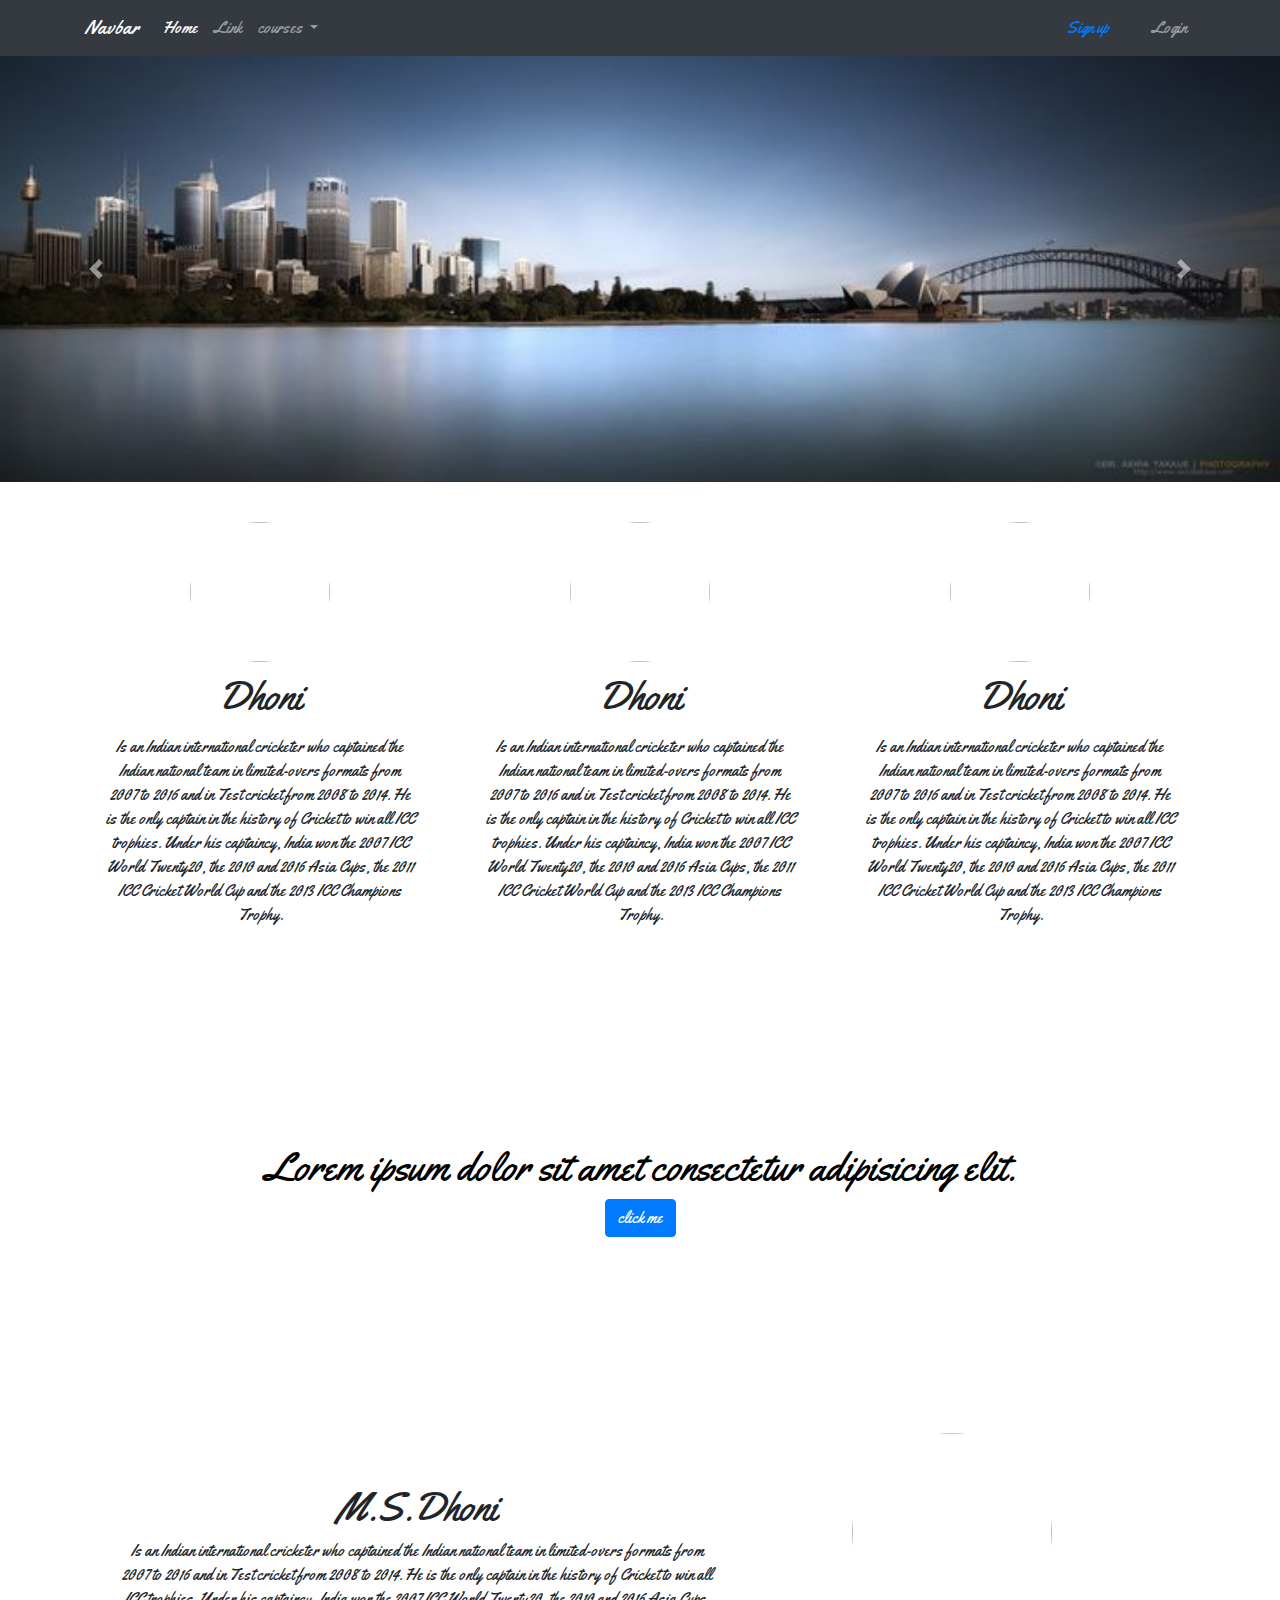
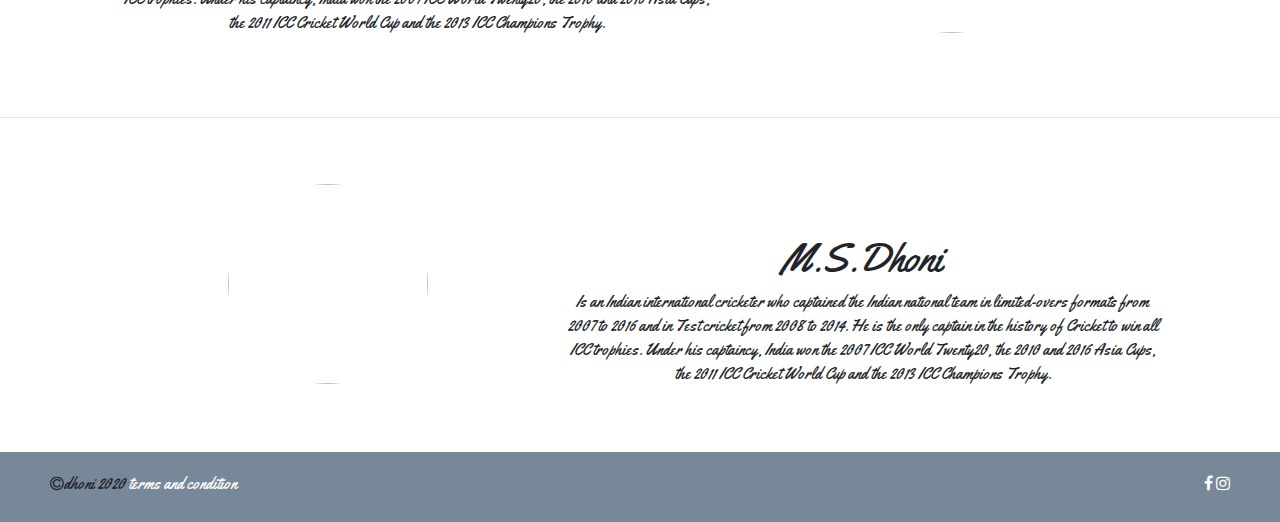
==== index.html @ 91dee770 "first commit" ====
<!doctype html>
<html lang="en">
  <head>
    <title>Title</title>
    <!-- Required meta tags -->
    <meta charset="utf-8">
    <meta name="viewport" content="width=device-width, initial-scale=1, shrink-to-fit=no">

    <!-- Bootstrap CSS -->
    <link rel="stylesheet" href="https://stackpath.bootstrapcdn.com/bootstrap/4.3.1/css/bootstrap.min.css" integrity="sha384-ggOyR0iXCbMQv3Xipma34MD+dH/1fQ784/j6cY/iJTQUOhcWr7x9JvoRxT2MZw1T" crossorigin="anonymous">
    <link rel="stylesheet" href="css/project.css">
    <script src='https://kit.fontawesome.com/a076d05399.js'></script>
    <link href="https://fonts.googleapis.com/css2?family=Yellowtail&display=swap" rel="stylesheet">
    <script src="https://ajax.googleapis.com/ajax/libs/jquery/1.11.0/jquery.min.js"></script>
    <script src="/7 Landing page/css/parallax.js"></script>
    <link rel="stylesheet" href="https://cdnjs.cloudflare.com/ajax/libs/font-awesome/4.7.0/css/font-awesome.min.css">
    <link
    rel="stylesheet"
    href="https://cdnjs.cloudflare.com/ajax/libs/animate.css/4.0.0/animate.min.css"
  />
    
</head>
  <body>
    <nav class="navbar navbar-expand-lg navbar-dark bg-dark fixed-top">
      <div class="container cls8">
        
            <a class="navbar-brand" href="#">Navbar</a>
            <button class="navbar-toggler" type="button" data-toggle="collapse" data-target="#navbarSupportedContent" aria-controls="navbarSupportedContent" aria-expanded="false" aria-label="Toggle navigation">
              <span class="navbar-toggler-icon"></span>
            </button>
          
            <div class="collapse navbar-collapse" id="navbarSupportedContent">
              <ul class="navbar-nav mr-auto">
                <li class="nav-item active">
                  <a class="nav-link" href="#">Home <span class="sr-only">(current)</span></a>
                </li>
                <li class="nav-item">
                  <a class="nav-link" href="#">Link</a>
                </li>
                <li class="nav-item dropdown">
                  <a class="nav-link dropdown-toggle" href="#" id="navbarDropdown" role="button" data-toggle="dropdown" aria-haspopup="true" aria-expanded="false">
                   courses
                  </a>
                  <div class="dropdown-menu" aria-labelledby="navbarDropdown">
                    <a class="dropdown-item" href="#">Hacking</a>
                    <a class="dropdown-item" href="#">HTML,CSS,JS</a>
                    <a class="dropdown-item" href="#">Video Editing</a>
                    
                  </div>
                </li>
               
              </ul>
              <a class="nav-link" href="#"><i class='fas fa-user-plus'></i> Sign up</a>
            </li><ul class="navbar-nav navebar-right">
            
            <li class="nav-item ">
              <a class="nav-link" href="#"><i class='far fa-user'></i> Login</a>
            </li>
            <li class="nav-item">
              <a 
        </ul>
            </div>
    </nav>
    </div>
                    <!-- navbar ends -->
    <div id="carouselExampleControls" class="carousel slide top" data-ride="carousel">
            <div class="carousel-inner">
              <div class="carousel-item active">
                <img src="image/1.jpg" class="d-block w-100" alt="...">
              </div>
              <div class="carousel-item cls1">
                <img src="image/2.jpg" class="d-block w-100" alt="...">
              </div>
              <div class="carousel-item">
                <img src="image/3.jpg" class="d-block w-100" alt="...">
              </div>
            </div>
            <a class="carousel-control-prev" href="#carouselExampleControls" role="button" data-slide="prev">
              <span class="carousel-control-prev-icon" aria-hidden="true"></span>
              <span class="sr-only">Previous</span>
            </a>
            <a class="carousel-control-next" href="#carouselExampleControls" role="button" data-slide="next">
              <span class="carousel-control-next-icon" aria-hidden="true"></span>
              <span class="sr-only">Next</span>
            </a>
    </div>
                    <!-- slider ends -->
                    
    <div class="container dhoni">
      <div class="row">
        <div class="col-lg-4">
          <img src="/7 Landing page/image/4.jpg" alt=""  width="140" height="140" class="rounded-circle animate__animated animate__slideInLeft ">
          <h1 class="animate__animated animate__flipInX">Dhoni</h1>
          <p class="animate__animated animate__bounceIn"> Is an Indian international cricketer who captained the Indian national team in limited-overs formats from 2007 to 2016 and in Test cricket from 2008 to 2014. He is the only captain in the history of Cricket to win all ICC trophies. Under his captaincy, India won the 2007 ICC World Twenty20, the 2010 and 2016 Asia Cups, the 2011 ICC Cricket World Cup and the 2013 ICC Champions Trophy.</p>
        </div>
        <div class="col-lg-4">
          <img src="/7 Landing page/image/4.jpg" alt=""  width="140" height="140" class="rounded-circle animate__animated animate__flipInX">
          <h1 class="animate__animated animate__flipInX">Dhoni</h1>
         <p class="animate__animated animate__bounceIn"> Is an Indian international cricketer who captained the Indian national team in limited-overs formats from 2007 to 2016 and in Test cricket from 2008 to 2014. He is the only captain in the history of Cricket to win all ICC trophies. Under his captaincy, India won the 2007 ICC World Twenty20, the 2010 and 2016 Asia Cups, the 2011 ICC Cricket World Cup and the 2013 ICC Champions Trophy.</p>
        </div>
        <div class="col-lg-4">
          <img src="/7 Landing page/image/4.jpg" alt=""  width="140" height="140" class="rounded-circle animate__animated animate__slideInRight">
          <h1 class="animate__animated animate__flipInX">Dhoni</h1>
          <p class="animate__animated animate__bounceIn"> Is an Indian international cricketer who captained the Indian national team in limited-overs formats from 2007 to 2016 and in Test cricket from 2008 to 2014. He is the only captain in the history of Cricket to win all ICC trophies. Under his captaincy, India won the 2007 ICC World Twenty20, the 2010 and 2016 Asia Cups, the 2011 ICC Cricket World Cup and the 2013 ICC Champions Trophy.</p>
        </div>
      </div>
    </div>                
                   <!-- profile ends       -->
      <div class="parallax-window parallax" data-parallax="scroll" data-image-src="https://cdn.pixabay.com/photo/2020/06/07/05/48/drop-5269146_960_720.jpg">
        <h1>Lorem ipsum dolor sit amet consectetur adipisicing elit.</h1>
        <a href="#" class="btn btn-primary">click me</a>
      </div>
                   <!-- parllex ends  -->
      <div class="container content">                  
      <div class="row">
        <div class="col-lg-7">
          <h1>M.S.Dhoni</h1>
          <p> Is an Indian international cricketer who captained the Indian national team in limited-overs formats from 2007 to 2016 and in Test cricket from 2008 to 2014. He is the only captain in the history of Cricket to win all ICC trophies. Under his captaincy, India won the 2007 ICC World Twenty20, the 2010 and 2016 Asia Cups, the 2011 ICC Cricket World Cup and the 2013 ICC Champions Trophy.</p>
        </div>
        <div class="col-lg-5 back">
          <img src="/7 Landing page/image/5.jpg" alt="" height="200px" width="200px" class="rounded-circle">
        </div>
    </div> 
      </div> 
                   <!-- comment-1 ends -->
      <hr>  
      <div class="container content">                  
        <div class="row">
          <div class="col-lg-5">
            <img src="/7 Landing page/image/5.jpg" alt="" height="200px" width="200px" class="rounded-circle">
          </div>
          <div class="col-lg-7 back">
            <h1>M.S.Dhoni</h1>
            <p> Is an Indian international cricketer who captained the Indian national team in limited-overs formats from 2007 to 2016 and in Test cricket from 2008 to 2014. He is the only captain in the history of Cricket to win all ICC trophies. Under his captaincy, India won the 2007 ICC World Twenty20, the 2010 and 2016 Asia Cups, the 2011 ICC Cricket World Cup and the 2013 ICC Champions Trophy.</p>
          </div>
      </div> 
      </div>  
                   <!-- comment-2 ends -->
      <footer>
        <p class="right"><i class="fa fa-facebook-f"></i> <i class="fa fa-instagram"></i></p>
        <p><i class="fa fa-copyright"></i>dhoni 2020 <a href="#">terms and condition</a></p>
      </footer>           
               
      

     
    <!-- Optional JavaScript -->
    <!-- jQuery first, then Popper.js, then Bootstrap JS -->
    <script src="https://code.jquery.com/jquery-3.3.1.slim.min.js" integrity="sha384-q8i/X+965DzO0rT7abK41JStQIAqVgRVzpbzo5smXKp4YfRvH+8abtTE1Pi6jizo" crossorigin="anonymous"></script>
    <script src="https://cdnjs.cloudflare.com/ajax/libs/popper.js/1.14.7/umd/popper.min.js" integrity="sha384-UO2eT0CpHqdSJQ6hJty5KVphtPhzWj9WO1clHTMGa3JDZwrnQq4sF86dIHNDz0W1" crossorigin="anonymous"></script>
    <script src="https://stackpath.bootstrapcdn.com/bootstrap/4.3.1/js/bootstrap.min.js" integrity="sha384-JjSmVgyd0p3pXB1rRibZUAYoIIy6OrQ6VrjIEaFf/nJGzIxFDsf4x0xIM+B07jRM" crossorigin="anonymous"></script>
  </body>
</html>
---- css/project.css ----
body{
    font-family: 'Yellowtail', cursive;
}
.top{
    margin-top: 56px;
}
.cls1{
    width: 1366px;
    height: 449px;
}
.dhoni{
    margin-top: 40px;
    text-align: center;
    margin-bottom: 40px;
}
.dhoni img{
    margin-bottom: 10px;
}
.dhoni h1{
    margin-bottom: 15px;
}
.dhoni p{
    margin-left: 20px;
    margin-right: 20px;
}
.parallax{
    height: 400px;
    text-align: center;
    color: black;
    padding: 160px;

}
.content{
    text-align: center;
    padding: 50px;
}
.content h1{
    margin-top: 50px;
}
footer{
    height: 70px;
    padding: 20px 50px;
    background-color:lightslategray;
}
footer a{
    color: white;
}
.right{
    color: white;
    float: right;
}

@media(max-width:360px){
    .cls8 button{
        margin-left: 205px !important;
    }
}
@media(max-width:768px){
    .parallax{
        padding: 60px;
        
    }
    .parallax h1{
        font-size: 20px;
        margin-top: 25%;
    }
    
}
@media(max-width:411px){
   .cls8 button{
    margin-left: 256px;
}

   }
@media(max-width:320px){
    .cls8 button{
        margin-left: 164px;
    }
}
@media(max-width:375px){
    .cls8 button{
        margin-left: 220px;
    }
}
@media(max-width:320px){
    .cls8 button{
        
margin-left: -15px;
margin-right: 0.1rem;
    }
}
@media(max-width:414px){
    .cls8 button{
        margin-left: 259px;
    }
}
@media(max-width:375px){

    .cls8 button{
        margin-left: 220px;
    }
}
@media(max-width::768px){
    .cls8 button{
       margin-left: 597px;
    }
}
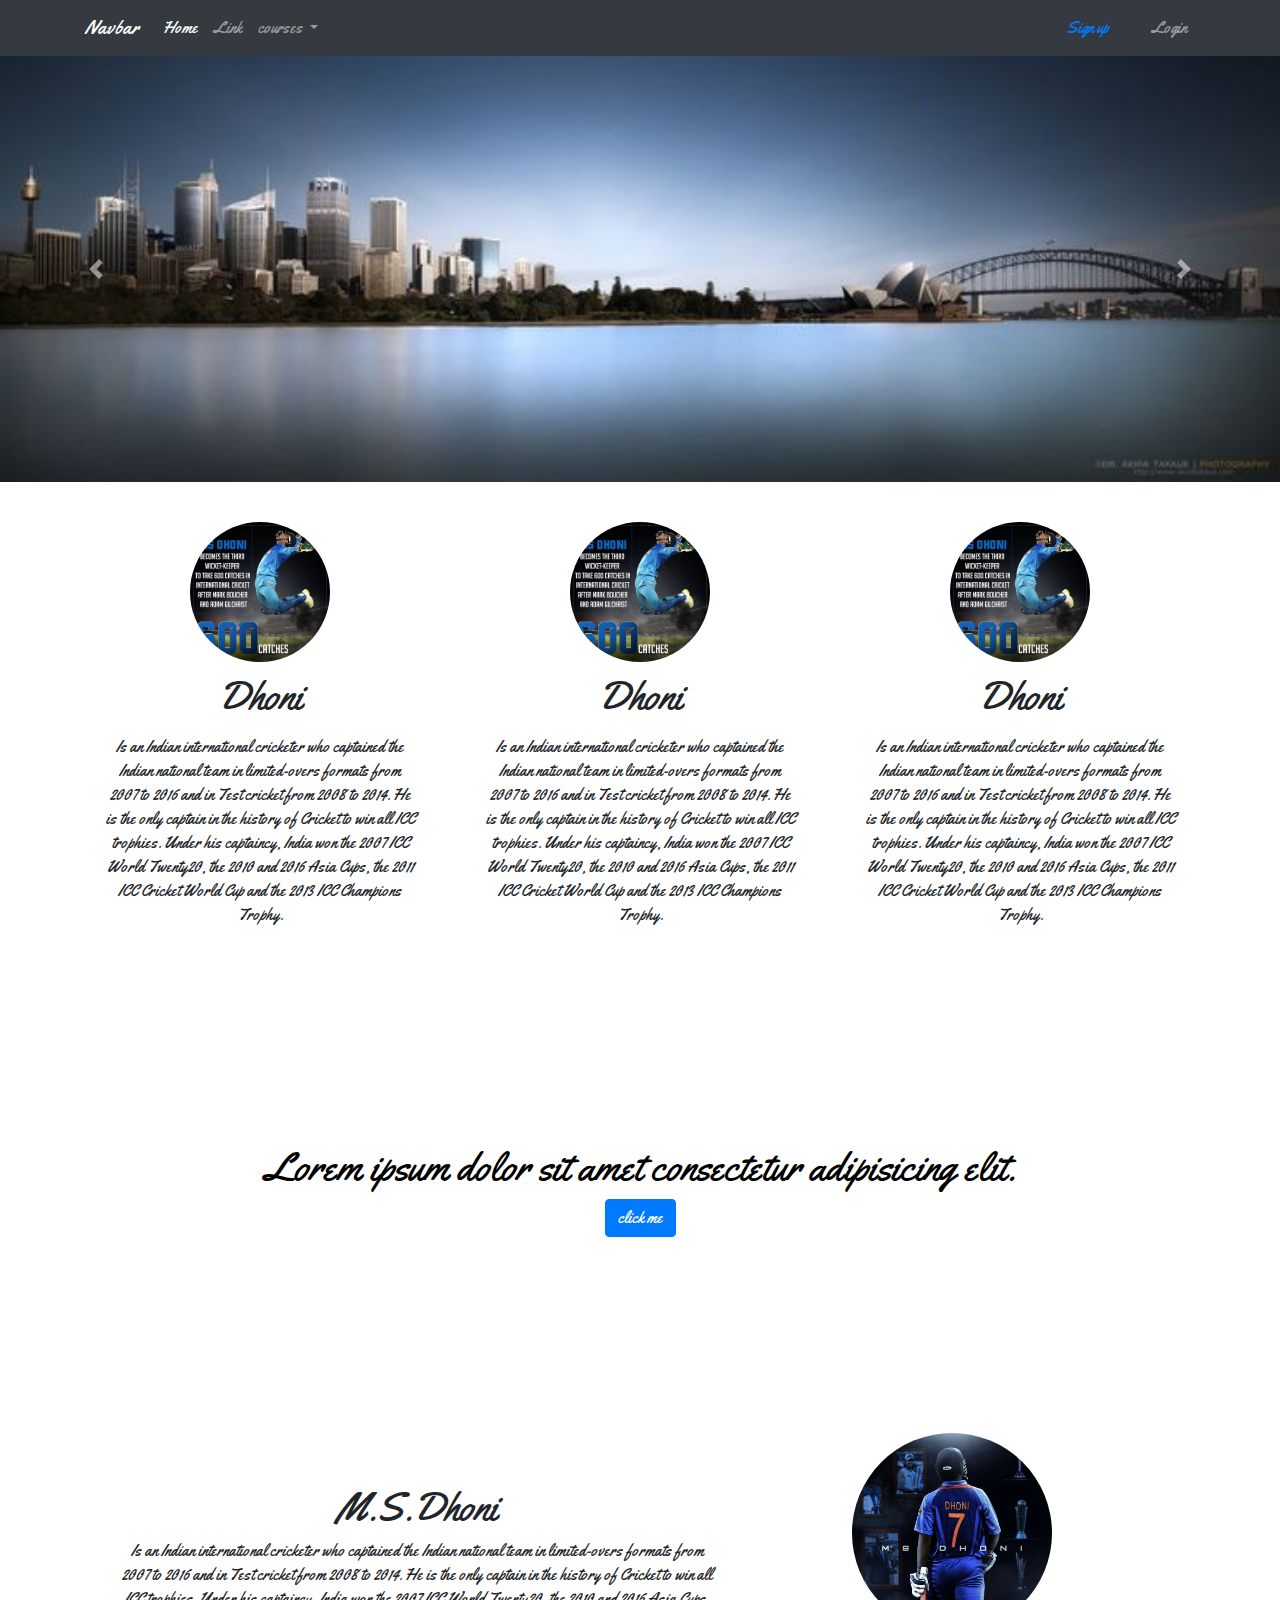
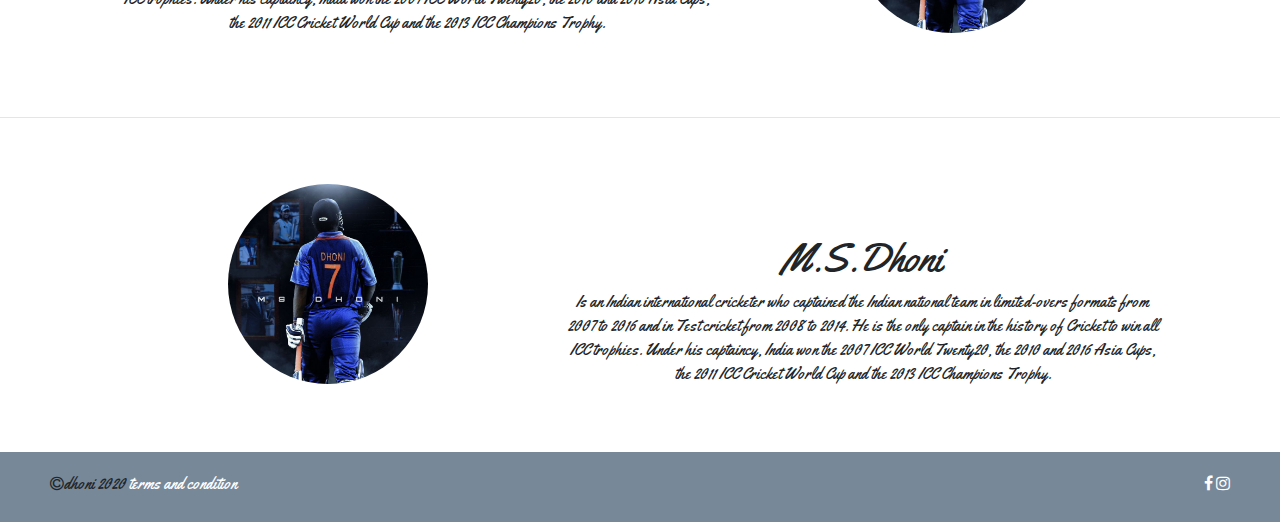
==== commit 1e8cdbc3: "image change" ====
--- a/index.html
+++ b/index.html
@@ -12,7 +12,7 @@
     <script src='https://kit.fontawesome.com/a076d05399.js'></script>
     <link href="https://fonts.googleapis.com/css2?family=Yellowtail&display=swap" rel="stylesheet">
     <script src="https://ajax.googleapis.com/ajax/libs/jquery/1.11.0/jquery.min.js"></script>
-    <script src="/7 Landing page/css/parallax.js"></script>
+    <script src="css/parallax.js"></script>
     <link rel="stylesheet" href="https://cdnjs.cloudflare.com/ajax/libs/font-awesome/4.7.0/css/font-awesome.min.css">
     <link
     rel="stylesheet"
@@ -89,26 +89,27 @@
     <div class="container dhoni">
       <div class="row">
         <div class="col-lg-4">
-          <img src="/7 Landing page/image/4.jpg" alt=""  width="140" height="140" class="rounded-circle animate__animated animate__slideInLeft ">
+          <img src="image/4.jpg" alt=""  width="140" height="140" class="rounded-circle animate__animated animate__slideInLeft ">
           <h1 class="animate__animated animate__flipInX">Dhoni</h1>
           <p class="animate__animated animate__bounceIn"> Is an Indian international cricketer who captained the Indian national team in limited-overs formats from 2007 to 2016 and in Test cricket from 2008 to 2014. He is the only captain in the history of Cricket to win all ICC trophies. Under his captaincy, India won the 2007 ICC World Twenty20, the 2010 and 2016 Asia Cups, the 2011 ICC Cricket World Cup and the 2013 ICC Champions Trophy.</p>
         </div>
         <div class="col-lg-4">
-          <img src="/7 Landing page/image/4.jpg" alt=""  width="140" height="140" class="rounded-circle animate__animated animate__flipInX">
+          <img src="image/4.jpg" alt=""  width="140" height="140" class="rounded-circle animate__animated animate__flipInX">
           <h1 class="animate__animated animate__flipInX">Dhoni</h1>
          <p class="animate__animated animate__bounceIn"> Is an Indian international cricketer who captained the Indian national team in limited-overs formats from 2007 to 2016 and in Test cricket from 2008 to 2014. He is the only captain in the history of Cricket to win all ICC trophies. Under his captaincy, India won the 2007 ICC World Twenty20, the 2010 and 2016 Asia Cups, the 2011 ICC Cricket World Cup and the 2013 ICC Champions Trophy.</p>
         </div>
         <div class="col-lg-4">
-          <img src="/7 Landing page/image/4.jpg" alt=""  width="140" height="140" class="rounded-circle animate__animated animate__slideInRight">
+          <img src="image/4.jpg" alt=""  width="140" height="140" class="rounded-circle animate__animated animate__slideInRight">
           <h1 class="animate__animated animate__flipInX">Dhoni</h1>
           <p class="animate__animated animate__bounceIn"> Is an Indian international cricketer who captained the Indian national team in limited-overs formats from 2007 to 2016 and in Test cricket from 2008 to 2014. He is the only captain in the history of Cricket to win all ICC trophies. Under his captaincy, India won the 2007 ICC World Twenty20, the 2010 and 2016 Asia Cups, the 2011 ICC Cricket World Cup and the 2013 ICC Champions Trophy.</p>
         </div>
       </div>
     </div>                
                    <!-- profile ends       -->
-      <div class="parallax-window parallax" data-parallax="scroll" data-image-src="https://cdn.pixabay.com/photo/2020/06/07/05/48/drop-5269146_960_720.jpg">
+      <div class="parallax-window parallax" data-parallax="scroll" data-image-src="https://cdn.pixabay.com/photo/2020/06/18/17/08/sunset-5314319_960_720.jpg">
         <h1>Lorem ipsum dolor sit amet consectetur adipisicing elit.</h1>
         <a href="#" class="btn btn-primary">click me</a>
+      </div>
       </div>
                    <!-- parllex ends  -->
       <div class="container content">                  
@@ -118,7 +119,7 @@
           <p> Is an Indian international cricketer who captained the Indian national team in limited-overs formats from 2007 to 2016 and in Test cricket from 2008 to 2014. He is the only captain in the history of Cricket to win all ICC trophies. Under his captaincy, India won the 2007 ICC World Twenty20, the 2010 and 2016 Asia Cups, the 2011 ICC Cricket World Cup and the 2013 ICC Champions Trophy.</p>
         </div>
         <div class="col-lg-5 back">
-          <img src="/7 Landing page/image/5.jpg" alt="" height="200px" width="200px" class="rounded-circle">
+          <img src="image/5.jpg" alt="" height="200px" width="200px" class="rounded-circle">
         </div>
     </div> 
       </div> 
@@ -127,7 +128,7 @@
       <div class="container content">                  
         <div class="row">
           <div class="col-lg-5">
-            <img src="/7 Landing page/image/5.jpg" alt="" height="200px" width="200px" class="rounded-circle">
+            <img src="image/5.jpg" alt="" height="200px" width="200px" class="rounded-circle">
           </div>
           <div class="col-lg-7 back">
             <h1>M.S.Dhoni</h1>
